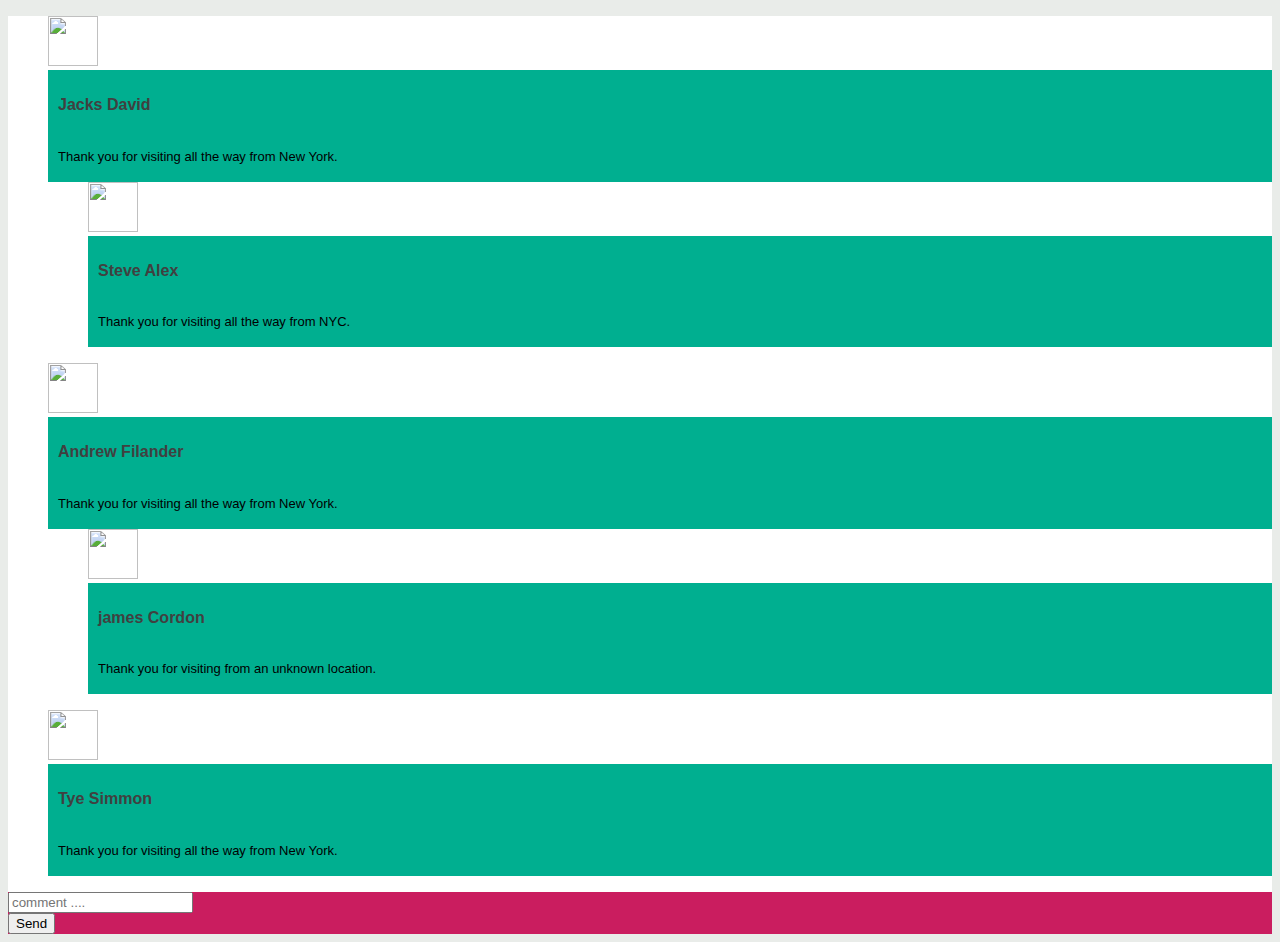
==== chat.html @ 841ec244 "update" ====
<!doctype html>
<html lang="en">
  <head>
    <script src="https://cdnjs.cloudflare.com/ajax/libs/jquery/3.2.1/jquery.min.js"></script>
    <script src="https://maxcdn.bootstrapcdn.com/bootstrap/4.0.0-beta.3/js/bootstrap.min.js" integrity="sha384-a5N7Y/aK3qNeh15eJKGWxsqtnX/wWdSZSKp+81YjTmS15nvnvxKHuzaWwXHDli+4" crossorigin="anonymous"></script>
    <link rel="stylesheet" href="https://maxcdn.bootstrapcdn.com/bootstrap/4.0.0-beta.3/css/bootstrap.min.css" integrity="sha384-Zug+QiDoJOrZ5t4lssLdxGhVrurbmBWopoEl+M6BdEfwnCJZtKxi1KgxUyJq13dy" crossorigin="anonymous">
    <link rel="stylesheet" href="https://maxcdn.bootstrapcdn.com/font-awesome/4.7.0/css/font-awesome.min.css">
    <link rel="stylesheet" href="style/chat.css">
  </head>
  <body>
  <div class="container">
    <div class="row mt-5">
      <div class="col-md-6 offset-md-3 col-sm-6 offset-sm-3 col-12 comments-main pt-4 rounded">
        <ul class="p-0">
          <li>
            <div class="row comments mb-2">
              <div class="col-md-2 col-sm-2 col-3 text-center user-img">
                <img id="profile-photo" src="http://nicesnippets.com/demo/man01.png" class="rounded-circle" />
              </div>
              <div class="col-md-9 col-sm-9 col-9 comment rounded mb-2">
                <h4 class="m-0"><a href="#">Jacks David</a></h4>
                <time class="text-white ml-3">1 hours ago</time>
                <like></like>
                <p class="mb-0 text-white">Thank you for visiting all the way from New York.</p>
              </div>
            </div>
          </li>
          <ul class="p-0">
            <li>
              <div class="row comments mb-2">
                <div class="col-md-2 offset-md-2 col-sm-2 offset-sm-2 col-3 offset-1 text-center user-img">
                  <img id="profile-photo" src="http://nicesnippets.com/demo/man02.png" class="rounded-circle" />
                </div>
                <div class="col-md-7 col-sm-7 col-8 comment rounded mb-2">
                  <h4 class="m-0"><a href="#">Steve Alex</a></h4>
                  <time class="text-white ml-3">1 week ago</time>
                  <like></like>
                  <p class="mb-0 text-white">Thank you for visiting all the way from NYC.</p>
                </div>
              </div>
            </li>
          </ul>
        </ul>
        <ul class="p-0">
          <li>
            <div class="row comments mb-2">
              <div class="col-md-2 col-sm-2 col-3 text-center user-img">
                <img id="profile-photo" src="http://nicesnippets.com/demo/man03.png" class="rounded-circle" />
              </div>
              <div class="col-md-9 col-sm-9 col-9 comment rounded mb-2">
                <h4 class="m-0"><a href="#">Andrew Filander</a></h4>
                <time class="text-white ml-3">7 day ago</time>
                <like></like>
                <p class="mb-0 text-white">Thank you for visiting all the way from New York.</p>
              </div>
            </div>
          </li>
          <ul class="p-0">
            <li>
              <div class="row comments mb-2">
                <div class="col-md-2 offset-md-2 col-sm-2 offset-sm-2 col-3 offset-1 text-center user-img">
                  <img id="profile-photo" src="http://nicesnippets.com/demo/man04.png" class="rounded-circle" />
                </div>
                <div class="col-md-7 col-sm-7 col-8 comment rounded mb-2">
                  <h4 class="m-0"><a href="#">james Cordon</a></h4>
                  <time class="text-white ml-3">1 min ago</time>
                  <like></like>
                  <p class="mb-0 text-white">Thank you for visiting from an unknown location.</p>
                </div>
              </div>
            </li>
          </ul>
        </ul>
        <ul class="p-0">
          <li>
            <div class="row comments mb-2">
              <div class="col-md-2 col-sm-2 col-3 text-center user-img">
                <img id="profile-photo" src="http://nicesnippets.com/demo/man01.png" class="rounded-circle" />
              </div>
              <div class="col-md-9 col-sm-9 col-9 comment rounded mb-2">
                <h4 class="m-0"><a href="#">Tye Simmon</a></h4>
                <time class="text-white ml-3">1 month ago</time>
                <like></like>
                <p class="mb-0 text-white">Thank you for visiting all the way from New York.</p>
              </div>
            </div>
          </li>
        </ul>
        <div class="row comment-box-main p-3 rounded-bottom">
          <div class="col-md-9 col-sm-9 col-9 pr-0 comment-box">
            <input type="text" class="form-control" placeholder="comment ...." />
          </div>
          <div class="col-md-3 col-sm-2 col-2 pl-0 text-center send-btn">
            <button class="btn btn-info">Send</button>
          </div>
        </div>
      </div>
    </div>
  </div>
  </body>
  <script src='https://cdnjs.cloudflare.com/ajax/libs/vue/0.12.14/vue.min.js'></script>
</html>
---- style/chat.css ----
body{
  font-family: 'Raleway', sans-serif;
  background: #E9ECE9;
}
.comments-main{
  background: #FFF;
}
.comment time, .comment:hover time,.icon-rocknroll, .like-count {
  -webkit-transition: .25s opacity linear;
  transition: .25s opacity linear;
}
.comments-main ul li{
  list-style: none;
}
.comments .comment {
  padding: 5px 10px;
  background: #00AF90;
}
.comments .comment:hover time{
  opacity: 1;
}
.comments .user-img img {
  width: 50px;
  height: 50px;
}
.comments .comment h4 {
  display: inline-block;
  font-size: 16px;
}
.comments .comment h4 a {
  color: #404040;
  text-decoration: none;
}
.comments .comment .icon-rocknroll {
  color: #545454;
  font-size: .85rem;
}
.comments .comment .icon-rocknroll:hover {
  opacity: .5;
}
.comments .comment time,.comments .comment .like-count,.comments .comment .icon-rocknroll {
  font-size: .75rem;
  opacity: 0;
}
.comments .comment time, .comments .comment .like-count {
  font-weight: 300;
}
.comments .comment p {
  font-size: 13px;
}
.comments .comment p .reply {
  color: #BFBFA8;
  cursor: pointer;
}
.comments .comment .active {
  opacity: 1;
}
.icon-rocknroll {
  background: none;
  outline: none;
  cursor: pointer;
  margin: 0 .125rem 0 0;
}
.comments .comment:hover .icon-rocknroll,.comments .comment:hover .like-count {
  opacity: 1;
}
.comment-box-main{
  background: #CA1D5F;
}
@media (min-width: 320px) and (max-width: 480px){
  .comments .comment h4 {
    font-size: 12px;
  }
  .comments .comment p{
    font-size: 11px;
  }
  .comment-box-main .send-btn button{
    margin-left: 5px;
  }
}
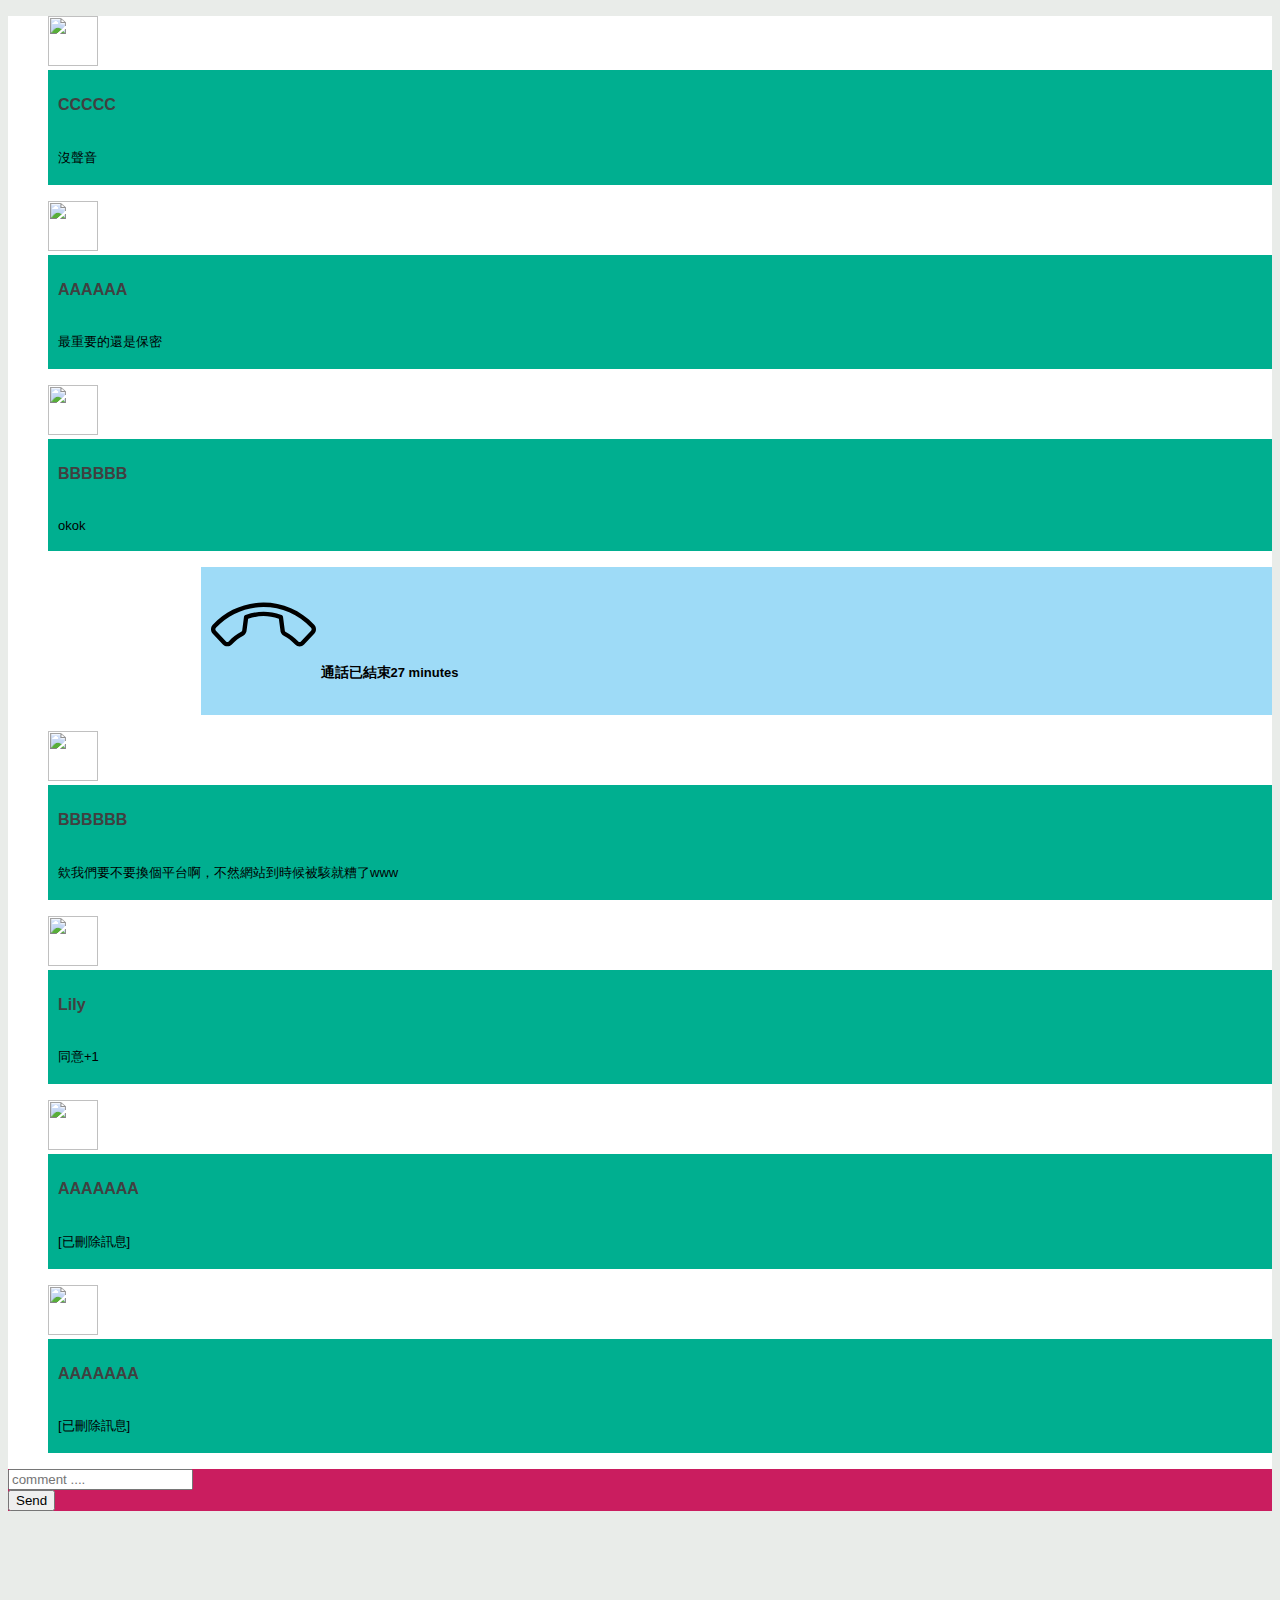
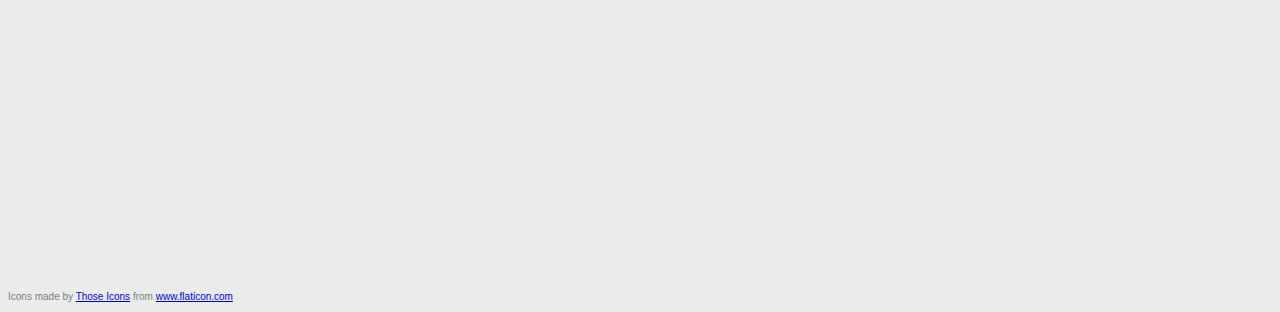
==== commit 755adedb: "update" ====
--- a/chat.html
+++ b/chat.html
@@ -6,6 +6,7 @@
     <link rel="stylesheet" href="https://maxcdn.bootstrapcdn.com/bootstrap/4.0.0-beta.3/css/bootstrap.min.css" integrity="sha384-Zug+QiDoJOrZ5t4lssLdxGhVrurbmBWopoEl+M6BdEfwnCJZtKxi1KgxUyJq13dy" crossorigin="anonymous">
     <link rel="stylesheet" href="https://maxcdn.bootstrapcdn.com/font-awesome/4.7.0/css/font-awesome.min.css">
     <link rel="stylesheet" href="style/chat.css">
+    <script src="script/chat.js"></script>
   </head>
   <body>
   <div class="container">
@@ -15,31 +16,72 @@
           <li>
             <div class="row comments mb-2">
               <div class="col-md-2 col-sm-2 col-3 text-center user-img">
+                <img id="profile-photo" src="http://nicesnippets.com/demo/man04.png" class="rounded-circle" />
+              </div>
+              <div class="col-md-9 col-sm-9 col-9 comment rounded mb-2">
+                <h4 class="m-0"><a href="#">CCCCC</a></h4>
+                <time class="text-white ml-3">5 天前</time>
+                <like></like>
+                <p class="mb-0 text-white">沒聲音</p>
+              </div>
+            </div>
+          </li>
+        </ul>
+        <ul class="p-0">
+          <li>
+            <div class="row comments mb-2">
+              <div class="col-md-2 col-sm-2 col-3 text-center user-img">
                 <img id="profile-photo" src="http://nicesnippets.com/demo/man01.png" class="rounded-circle" />
               </div>
               <div class="col-md-9 col-sm-9 col-9 comment rounded mb-2">
-                <h4 class="m-0"><a href="#">Jacks David</a></h4>
-                <time class="text-white ml-3">1 hours ago</time>
+                <h4 class="m-0"><a href="#">AAAAAA</a></h4>
+                <time class="text-white ml-3">5 天前</time>
                 <like></like>
-                <p class="mb-0 text-white">Thank you for visiting all the way from New York.</p>
+                <p class="mb-0 text-white">最重要的還是保密</p>
               </div>
             </div>
           </li>
-          <ul class="p-0">
-            <li>
-              <div class="row comments mb-2">
-                <div class="col-md-2 offset-md-2 col-sm-2 offset-sm-2 col-3 offset-1 text-center user-img">
-                  <img id="profile-photo" src="http://nicesnippets.com/demo/man02.png" class="rounded-circle" />
-                </div>
-                <div class="col-md-7 col-sm-7 col-8 comment rounded mb-2">
-                  <h4 class="m-0"><a href="#">Steve Alex</a></h4>
-                  <time class="text-white ml-3">1 week ago</time>
-                  <like></like>
-                  <p class="mb-0 text-white">Thank you for visiting all the way from NYC.</p>
-                </div>
+        </ul>
+        <ul class="p-0">
+          <li>
+            <div class="row comments mb-2">
+              <div class="col-md-2 col-sm-2 col-3 text-center user-img">
+                <img id="profile-photo" src="http://nicesnippets.com/demo/man02.png" class="rounded-circle" />
               </div>
-            </li>
-          </ul>
+              <div class="col-md-9 col-sm-9 col-9 comment rounded mb-2">
+                <h4 class="m-0"><a href="#">BBBBBB</a></h4>
+                <time class="text-white ml-3">5 天前</time>
+                <like></like>
+                <p class="mb-0 text-white">okok</p>
+              </div>
+            </div>
+          </li>
+        </ul>
+        <ul class="p-0">
+          <li>
+            <div class="row comments mb-2">
+              <div class="col-md-9 col-sm-9 col-9 comment phone rounded mb-2">
+                <img id="phone-icon" src="res/phone.svg" class="rounded-circle mr-1" />
+                <h5 class="m-0">通話已結束</h5><h6 class="ml-2">27 minutes</h6>
+                <time class="text-white ml-3">5 天前</time>
+              </div>
+            </div>
+          </li>
+        </ul>
+        <ul class="p-0">
+          <li>
+            <div class="row comments mb-2">
+              <div class="col-md-2 col-sm-2 col-3 text-center user-img">
+                <img id="profile-photo" src="http://nicesnippets.com/demo/man02.png" class="rounded-circle" />
+              </div>
+              <div class="col-md-9 col-sm-9 col-9 comment rounded mb-2">
+                <h4 class="m-0"><a href="#">BBBBBB</a></h4>
+                <time class="text-white ml-3">3 天前</time>
+                <like></like>
+                <p class="mb-0 text-white">欸我們要不要換個平台啊，不然網站到時候被駭就糟了www</p>
+              </div>
+            </div>
+          </li>
         </ul>
         <ul class="p-0">
           <li>
@@ -48,28 +90,14 @@
                 <img id="profile-photo" src="http://nicesnippets.com/demo/man03.png" class="rounded-circle" />
               </div>
               <div class="col-md-9 col-sm-9 col-9 comment rounded mb-2">
-                <h4 class="m-0"><a href="#">Andrew Filander</a></h4>
-                <time class="text-white ml-3">7 day ago</time>
+                <h4 class="m-0"><a href="#">Lily</a></h4>
+                <time class="text-white ml-3">2 天前</time>
                 <like></like>
-                <p class="mb-0 text-white">Thank you for visiting all the way from New York.</p>
+                <p class="mb-0 text-white">同意+1</p>
               </div>
             </div>
           </li>
-          <ul class="p-0">
-            <li>
-              <div class="row comments mb-2">
-                <div class="col-md-2 offset-md-2 col-sm-2 offset-sm-2 col-3 offset-1 text-center user-img">
-                  <img id="profile-photo" src="http://nicesnippets.com/demo/man04.png" class="rounded-circle" />
-                </div>
-                <div class="col-md-7 col-sm-7 col-8 comment rounded mb-2">
-                  <h4 class="m-0"><a href="#">james Cordon</a></h4>
-                  <time class="text-white ml-3">1 min ago</time>
-                  <like></like>
-                  <p class="mb-0 text-white">Thank you for visiting from an unknown location.</p>
-                </div>
-              </div>
-            </li>
-          </ul>
+        </ul>
         </ul>
         <ul class="p-0">
           <li>
@@ -78,10 +106,25 @@
                 <img id="profile-photo" src="http://nicesnippets.com/demo/man01.png" class="rounded-circle" />
               </div>
               <div class="col-md-9 col-sm-9 col-9 comment rounded mb-2">
-                <h4 class="m-0"><a href="#">Tye Simmon</a></h4>
-                <time class="text-white ml-3">1 month ago</time>
+                <h4 class="m-0"><a href="#">AAAAAAA</a></h4>
+                <time class="text-white ml-3">2 天前</time>
                 <like></like>
-                <p class="mb-0 text-white">Thank you for visiting all the way from New York.</p>
+                <p class="mb-0 text-white">[已刪除訊息]</p>
+              </div>
+            </div>
+          </li>
+        </ul>
+        <ul class="p-0">
+          <li>
+            <div class="row comments mb-2">
+              <div class="col-md-2 col-sm-2 col-3 text-center user-img">
+                <img id="profile-photo" src="http://nicesnippets.com/demo/man01.png" class="rounded-circle" />
+              </div>
+              <div class="col-md-9 col-sm-9 col-9 comment rounded mb-2">
+                <h4 class="m-0"><a href="#">AAAAAAA</a></h4>
+                <time class="text-white ml-3">2 天前</time>
+                <like></like>
+                <p class="mb-0 text-white">[已刪除訊息]</p>
               </div>
             </div>
           </li>
@@ -91,12 +134,12 @@
             <input type="text" class="form-control" placeholder="comment ...." />
           </div>
           <div class="col-md-3 col-sm-2 col-2 pl-0 text-center send-btn">
-            <button class="btn btn-info">Send</button>
+            <button class="btn btn-info" onclick="sendMsg()">Send</button>
           </div>
         </div>
       </div>
     </div>
   </div>
+  <p class="ml-3 citation" style="margin-top: 380px">Icons made by <a href="https://www.flaticon.com/authors/those-icons" title="Those Icons">Those Icons</a> from <a href="https://www.flaticon.com/" title="Flaticon"> www.flaticon.com</a></p>
   </body>
-  <script src='https://cdnjs.cloudflare.com/ajax/libs/vue/0.12.14/vue.min.js'></script>
 </html>--- a/style/chat.css
+++ b/style/chat.css
@@ -1,3 +1,5 @@
+/* Bootstrap 4.0.0 Template by Nicesnippets.com */
+
 body{
   font-family: 'Raleway', sans-serif;
   background: #E9ECE9;
@@ -27,9 +29,21 @@
   display: inline-block;
   font-size: 16px;
 }
+.comments .comment h5 {
+  display: inline-block;
+  font-size: 14px;
+}
+.comments .comment h6 {
+  display: inline-block;
+  font-size: 13px;
+}
 .comments .comment h4 a {
   color: #404040;
   text-decoration: none;
+}
+.comments .phone {
+  background: #9edbf7;
+  margin-left: 12.5%;
 }
 .comments .comment .icon-rocknroll {
   color: #545454;
@@ -61,6 +75,9 @@
   cursor: pointer;
   margin: 0 .125rem 0 0;
 }
+#phone-icon {
+  width: 10%;
+}
 .comments .comment:hover .icon-rocknroll,.comments .comment:hover .like-count {
   opacity: 1;
 }
@@ -77,4 +94,8 @@
   .comment-box-main .send-btn button{
     margin-left: 5px;
   }
+}
+.citation {
+   font-size: 10px;
+   color: gray;
 }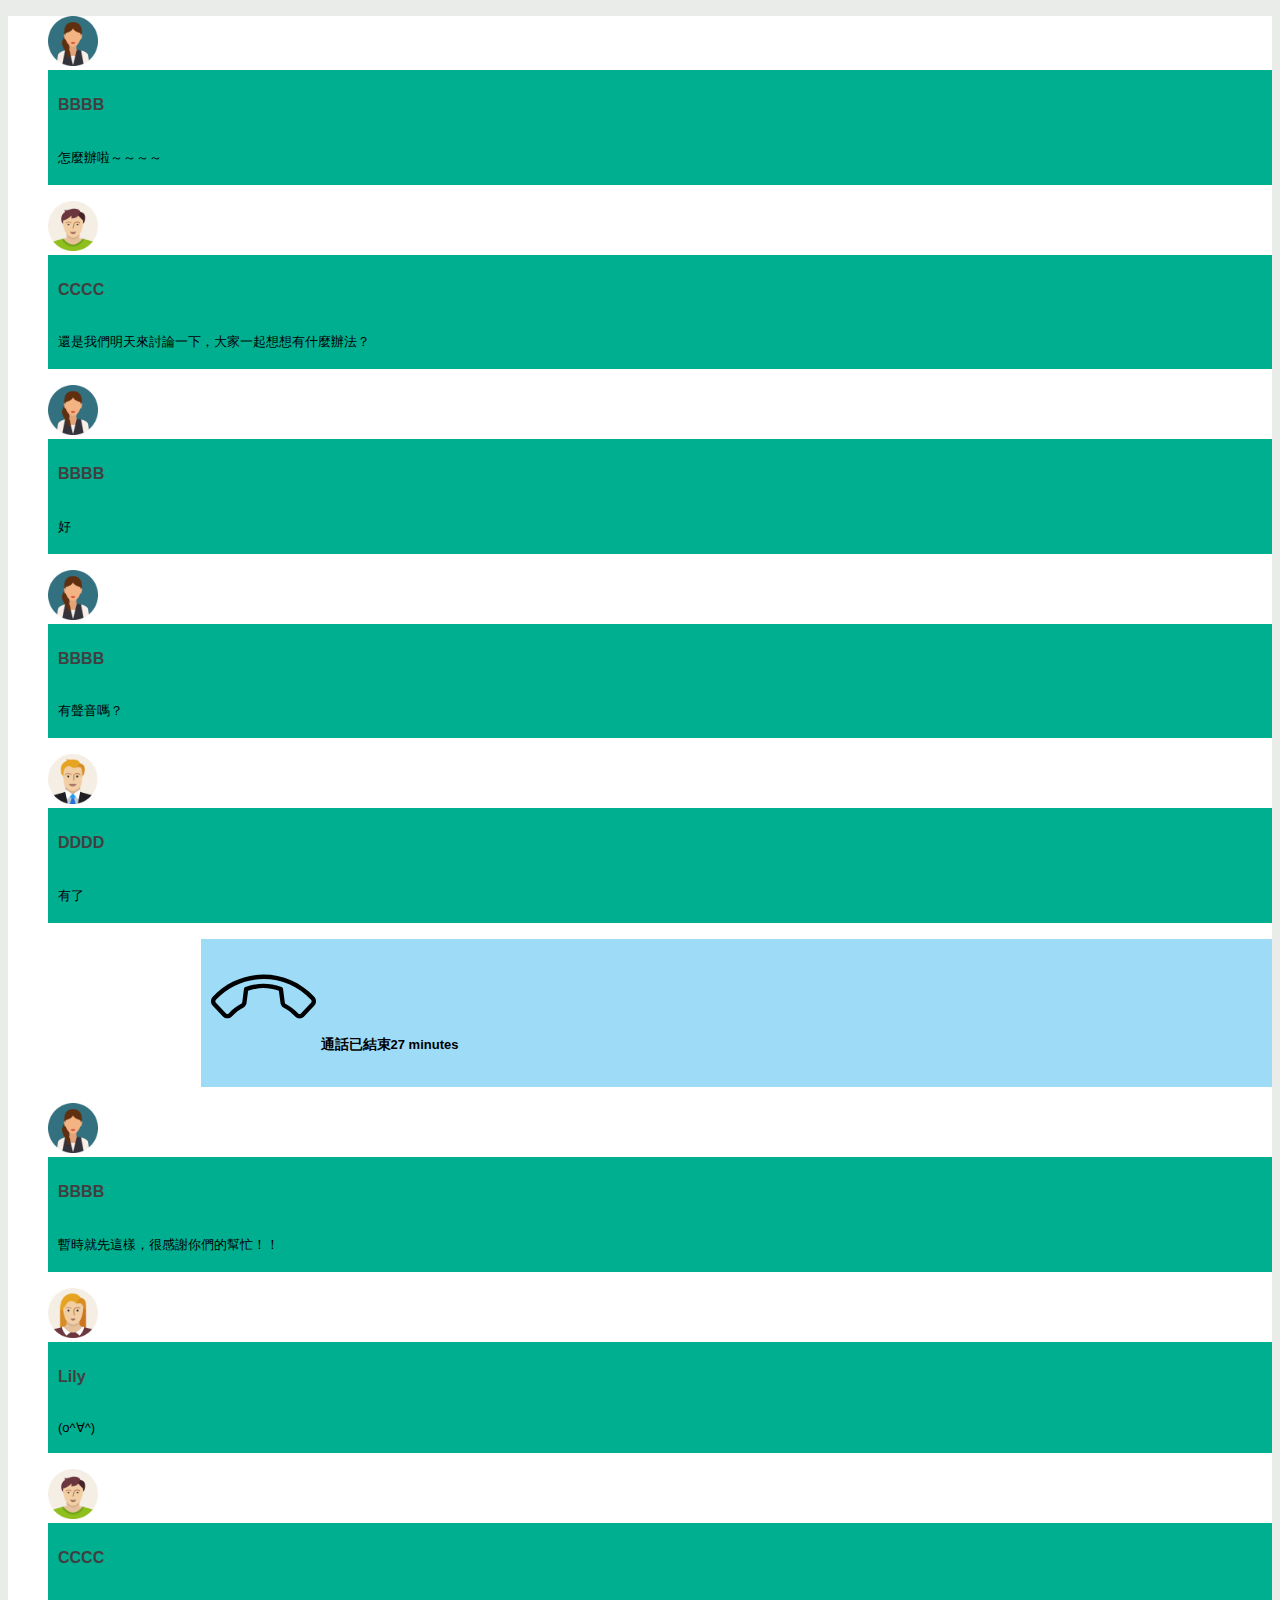
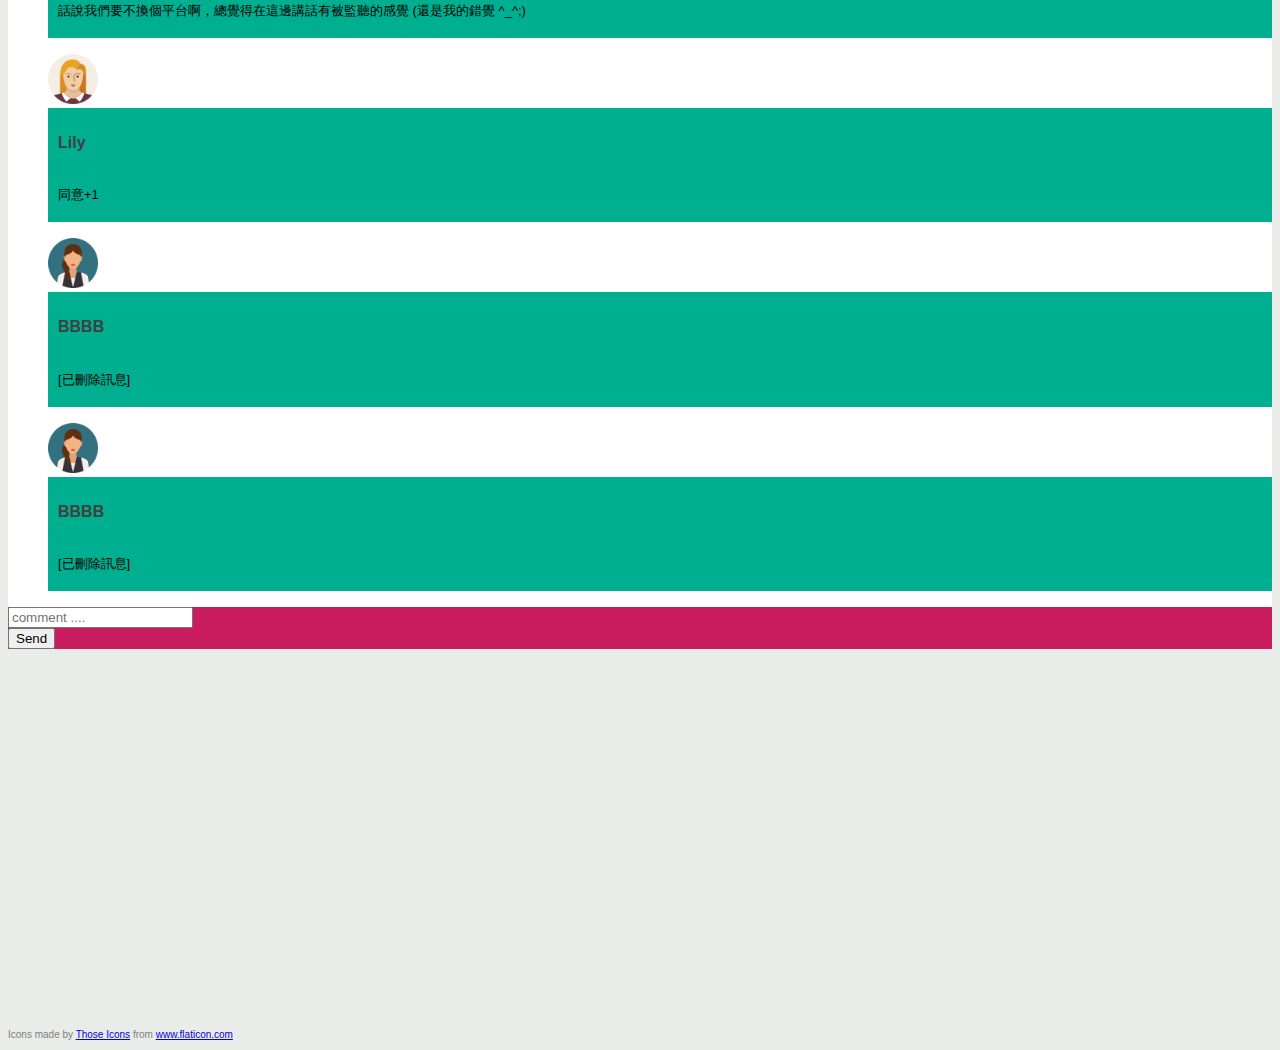
==== commit de935bb9: "對話內容大改版" ====
--- a/chat.html
+++ b/chat.html
@@ -12,47 +12,78 @@
   <div class="container">
     <div class="row mt-5">
       <div class="col-md-6 offset-md-3 col-sm-6 offset-sm-3 col-12 comments-main pt-4 rounded">
-        <ul class="p-0">
-          <li>
-            <div class="row comments mb-2">
-              <div class="col-md-2 col-sm-2 col-3 text-center user-img">
-                <img id="profile-photo" src="http://nicesnippets.com/demo/man04.png" class="rounded-circle" />
-              </div>
-              <div class="col-md-9 col-sm-9 col-9 comment rounded mb-2">
-                <h4 class="m-0"><a href="#">CCCCC</a></h4>
+        
+        <ul class="p-0">
+          <li>
+            <div class="row comments mb-2">
+              <div class="col-md-2 col-sm-2 col-3 text-center user-img">
+                <img id="profile-photo" src="res/man00.png" class="rounded-circle" />
+              </div>
+              <div class="col-md-9 col-sm-9 col-9 comment rounded mb-2">
+                <h4 class="m-0"><a href="#">BBBB</a></h4>
                 <time class="text-white ml-3">5 天前</time>
                 <like></like>
-                <p class="mb-0 text-white">沒聲音</p>
-              </div>
-            </div>
-          </li>
-        </ul>
-        <ul class="p-0">
-          <li>
-            <div class="row comments mb-2">
-              <div class="col-md-2 col-sm-2 col-3 text-center user-img">
-                <img id="profile-photo" src="http://nicesnippets.com/demo/man01.png" class="rounded-circle" />
-              </div>
-              <div class="col-md-9 col-sm-9 col-9 comment rounded mb-2">
-                <h4 class="m-0"><a href="#">AAAAAA</a></h4>
+                <p class="mb-0 text-white">怎麼辦啦～～～～</p>
+              </div>
+            </div>
+          </li>
+        </ul>
+        <ul class="p-0">
+          <li>
+            <div class="row comments mb-2">
+              <div class="col-md-2 col-sm-2 col-3 text-center user-img">
+                <img id="profile-photo" src="res/man02.png" class="rounded-circle" />
+              </div>
+              <div class="col-md-9 col-sm-9 col-9 comment rounded mb-2">
+                <h4 class="m-0"><a href="#">CCCC</a></h4>
                 <time class="text-white ml-3">5 天前</time>
                 <like></like>
-                <p class="mb-0 text-white">最重要的還是保密</p>
-              </div>
-            </div>
-          </li>
-        </ul>
-        <ul class="p-0">
-          <li>
-            <div class="row comments mb-2">
-              <div class="col-md-2 col-sm-2 col-3 text-center user-img">
-                <img id="profile-photo" src="http://nicesnippets.com/demo/man02.png" class="rounded-circle" />
-              </div>
-              <div class="col-md-9 col-sm-9 col-9 comment rounded mb-2">
-                <h4 class="m-0"><a href="#">BBBBBB</a></h4>
+                <p class="mb-0 text-white">還是我們明天來討論一下，大家一起想想有什麼辦法？</p>
+              </div>
+            </div>
+          </li>
+        </ul>
+        <ul class="p-0">
+          <li>
+            <div class="row comments mb-2">
+              <div class="col-md-2 col-sm-2 col-3 text-center user-img">
+                <img id="profile-photo" src="res/man00.png" class="rounded-circle" />
+              </div>
+              <div class="col-md-9 col-sm-9 col-9 comment rounded mb-2">
+                <h4 class="m-0"><a href="#">BBBB</a></h4>
                 <time class="text-white ml-3">5 天前</time>
                 <like></like>
-                <p class="mb-0 text-white">okok</p>
+                <p class="mb-0 text-white">好</p>
+              </div>
+            </div>
+          </li>
+        </ul>
+        <ul class="p-0">
+          <li>
+            <div class="row comments mb-2">
+              <div class="col-md-2 col-sm-2 col-3 text-center user-img">
+                <img id="profile-photo" src="res/man00.png" class="rounded-circle" />
+              </div>
+              <div class="col-md-9 col-sm-9 col-9 comment rounded mb-2">
+                <h4 class="m-0"><a href="#">BBBB</a></h4>
+                <time class="text-white ml-3">4 天前</time>
+                <like></like>
+                <p class="mb-0 text-white">有聲音嗎？</p>
+              </div>
+            </div>
+          </li>
+        </ul>
+        <ul class="p-0">
+          <li>
+            <div class="row comments mb-2">
+              <div class="col-md-2 col-sm-2 col-3 text-center user-img">
+                <img id="profile-photo" src="res/man04.png" class="rounded-circle" />
+              </div>
+              <div class="col-md-9 col-sm-9 col-9 comment rounded mb-2">
+                <h4 class="m-0"><a href="#">DDDD</a></h4>
+                <time class="text-white ml-3">4 天前</time>
+                <like></like>
+                <p class="mb-0 text-white">有了</p>
               </div>
             </div>
           </li>
@@ -63,34 +94,64 @@
               <div class="col-md-9 col-sm-9 col-9 comment phone rounded mb-2">
                 <img id="phone-icon" src="res/phone.svg" class="rounded-circle mr-1" />
                 <h5 class="m-0">通話已結束</h5><h6 class="ml-2">27 minutes</h6>
-                <time class="text-white ml-3">5 天前</time>
-              </div>
-            </div>
-          </li>
-        </ul>
-        <ul class="p-0">
-          <li>
-            <div class="row comments mb-2">
-              <div class="col-md-2 col-sm-2 col-3 text-center user-img">
-                <img id="profile-photo" src="http://nicesnippets.com/demo/man02.png" class="rounded-circle" />
-              </div>
-              <div class="col-md-9 col-sm-9 col-9 comment rounded mb-2">
-                <h4 class="m-0"><a href="#">BBBBBB</a></h4>
-                <time class="text-white ml-3">3 天前</time>
-                <like></like>
-                <p class="mb-0 text-white">欸我們要不要換個平台啊，不然網站到時候被駭就糟了www</p>
-              </div>
-            </div>
-          </li>
-        </ul>
-        <ul class="p-0">
-          <li>
-            <div class="row comments mb-2">
-              <div class="col-md-2 col-sm-2 col-3 text-center user-img">
-                <img id="profile-photo" src="http://nicesnippets.com/demo/man03.png" class="rounded-circle" />
+                <time class="text-white ml-3">4 天前</time>
+              </div>
+            </div>
+          </li>
+        </ul>
+        <ul class="p-0">
+          <li>
+            <div class="row comments mb-2">
+              <div class="col-md-2 col-sm-2 col-3 text-center user-img">
+                <img id="profile-photo" src="res/man00.png" class="rounded-circle" />
+              </div>
+              <div class="col-md-9 col-sm-9 col-9 comment rounded mb-2">
+                <h4 class="m-0"><a href="#">BBBB</a></h4>
+                <time class="text-white ml-3">4 天前</time>
+                <like></like>
+                <p class="mb-0 text-white">暫時就先這樣，很感謝你們的幫忙！！</p>
+              </div>
+            </div>
+          </li>
+        </ul>
+        <ul class="p-0">
+          <li>
+            <div class="row comments mb-2">
+              <div class="col-md-2 col-sm-2 col-3 text-center user-img">
+                <img id="profile-photo" src="res/man03.png" class="rounded-circle" />
               </div>
               <div class="col-md-9 col-sm-9 col-9 comment rounded mb-2">
                 <h4 class="m-0"><a href="#">Lily</a></h4>
+                <time class="text-white ml-3">4 天前</time>
+                <like></like>
+                <p class="mb-0 text-white">(o^∀^)</p>
+              </div>
+            </div>
+          </li>
+        </ul>
+        <ul class="p-0">
+          <li>
+            <div class="row comments mb-2">
+              <div class="col-md-2 col-sm-2 col-3 text-center user-img">
+                <img id="profile-photo" src="res/man02.png" class="rounded-circle" />
+              </div>
+              <div class="col-md-9 col-sm-9 col-9 comment rounded mb-2">
+                <h4 class="m-0"><a href="#">CCCC</a></h4>
+                <time class="text-white ml-3">2 天前</time>
+                <like></like>
+                <p class="mb-0 text-white">話說我們要不換個平台啊，總覺得在這邊講話有被監聽的感覺 (還是我的錯覺 ^_^;) </p>
+              </div>
+            </div>
+          </li>
+        </ul>
+        <ul class="p-0">
+          <li>
+            <div class="row comments mb-2">
+              <div class="col-md-2 col-sm-2 col-3 text-center user-img">
+                <img id="profile-photo" src="res/man03.png" class="rounded-circle" />
+              </div>
+              <div class="col-md-9 col-sm-9 col-9 comment rounded mb-2">
+                <h4 class="m-0"><a href="#">Lily</a></h4>
                 <time class="text-white ml-3">2 天前</time>
                 <like></like>
                 <p class="mb-0 text-white">同意+1</p>
@@ -103,10 +164,10 @@
           <li>
             <div class="row comments mb-2">
               <div class="col-md-2 col-sm-2 col-3 text-center user-img">
-                <img id="profile-photo" src="http://nicesnippets.com/demo/man01.png" class="rounded-circle" />
-              </div>
-              <div class="col-md-9 col-sm-9 col-9 comment rounded mb-2">
-                <h4 class="m-0"><a href="#">AAAAAAA</a></h4>
+                <img id="profile-photo" src="res/man00.png" class="rounded-circle" />
+              </div>
+              <div class="col-md-9 col-sm-9 col-9 comment rounded mb-2">
+                <h4 class="m-0"><a href="#">BBBB</a></h4>
                 <time class="text-white ml-3">2 天前</time>
                 <like></like>
                 <p class="mb-0 text-white">[已刪除訊息]</p>
@@ -118,10 +179,10 @@
           <li>
             <div class="row comments mb-2">
               <div class="col-md-2 col-sm-2 col-3 text-center user-img">
-                <img id="profile-photo" src="http://nicesnippets.com/demo/man01.png" class="rounded-circle" />
-              </div>
-              <div class="col-md-9 col-sm-9 col-9 comment rounded mb-2">
-                <h4 class="m-0"><a href="#">AAAAAAA</a></h4>
+                <img id="profile-photo" src="res/man00.png" class="rounded-circle" />
+              </div>
+              <div class="col-md-9 col-sm-9 col-9 comment rounded mb-2">
+                <h4 class="m-0"><a href="#">BBBB</a></h4>
                 <time class="text-white ml-3">2 天前</time>
                 <like></like>
                 <p class="mb-0 text-white">[已刪除訊息]</p>
